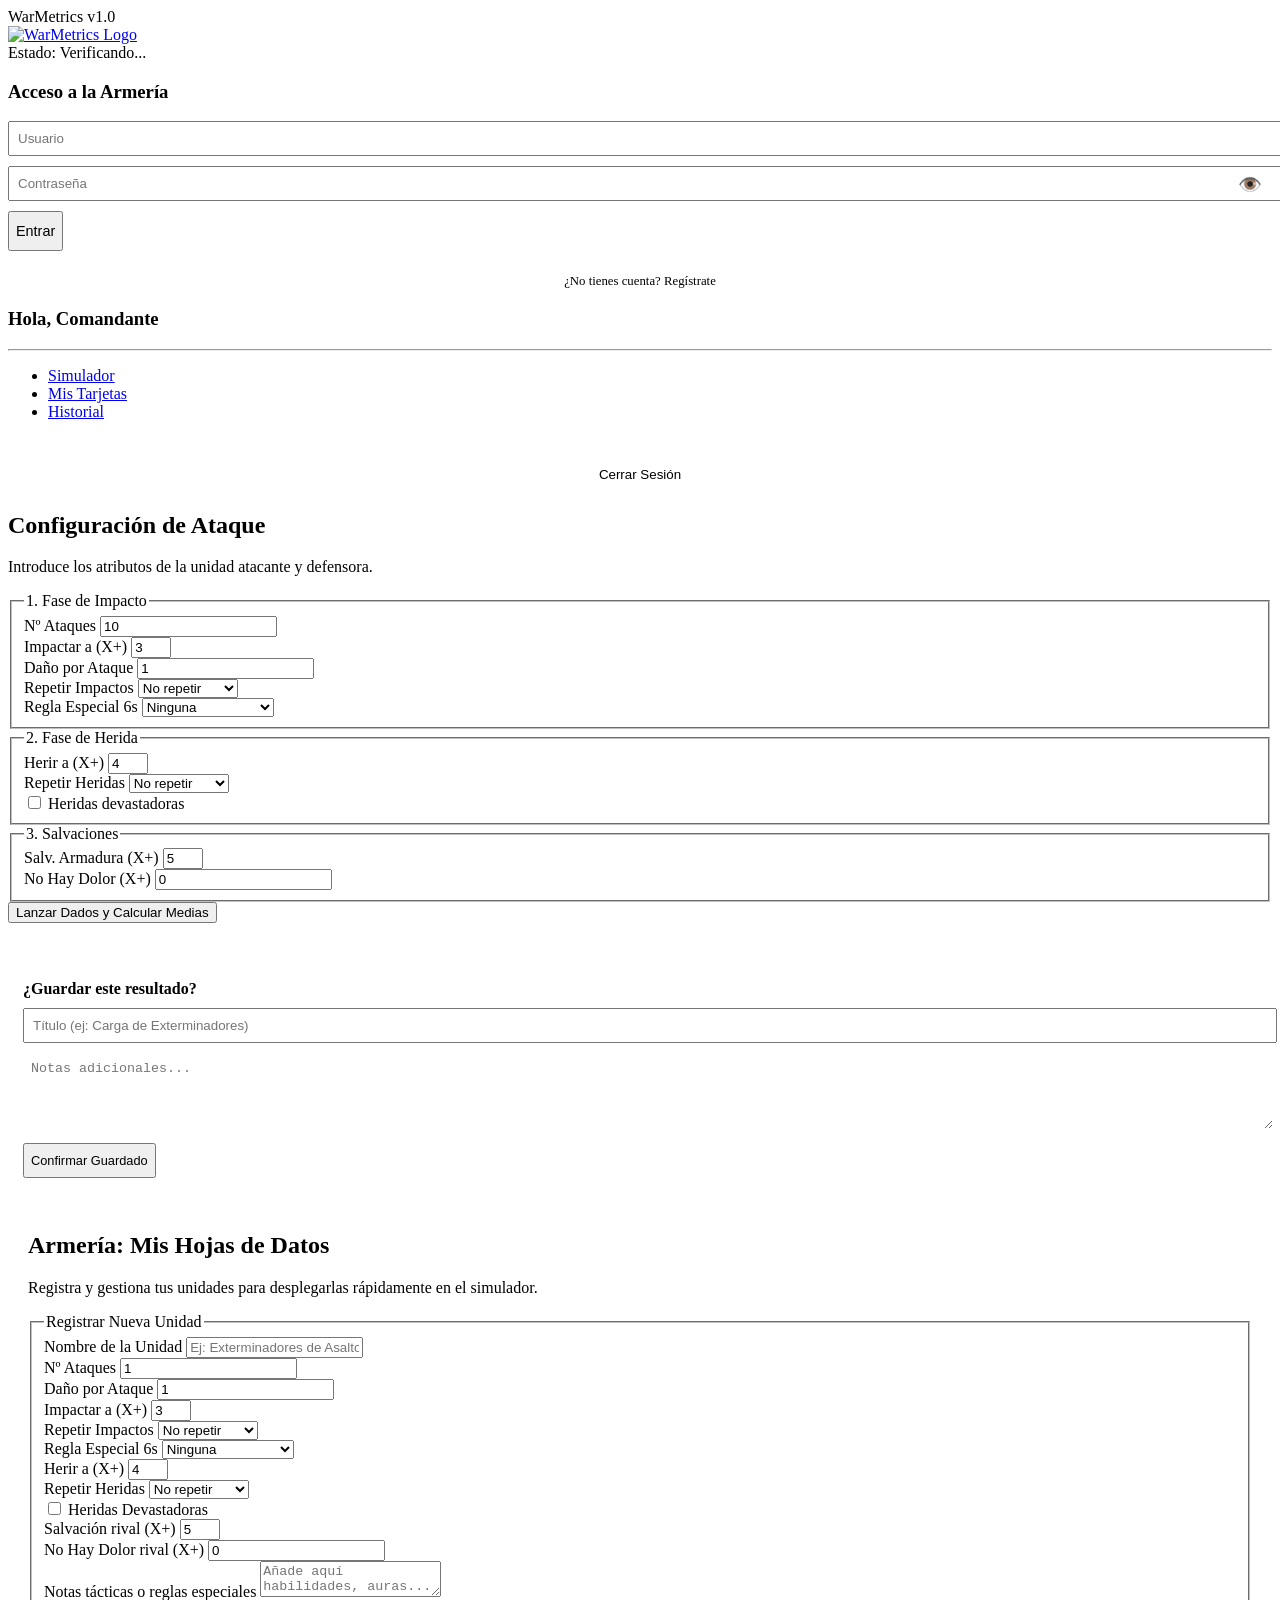
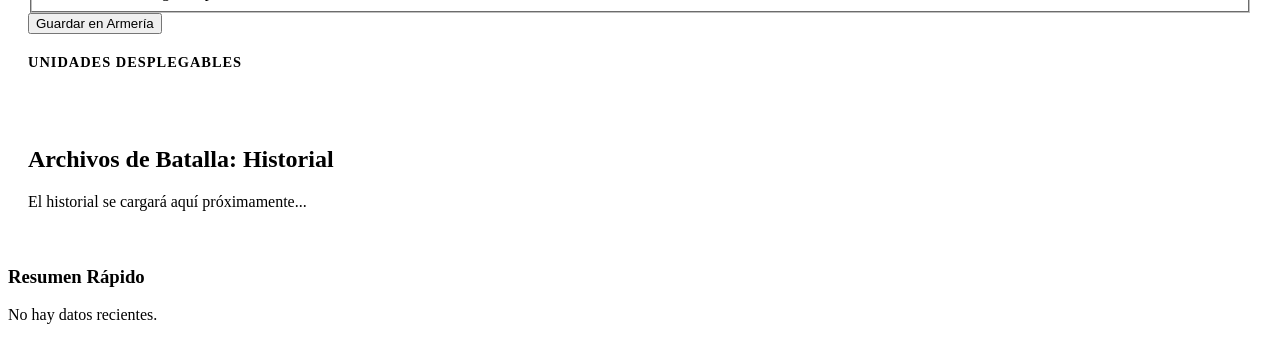
==== Proyecto1/src/main/resources/static/index.html @ 00ce9ef3 "Add functionality to save new unit cards and handle database connection errors - Implemented `guarda" ====
<!DOCTYPE html>
<html lang="es">
<head>
    <meta charset="UTF-8">
    <meta name="viewport" content="width=device-width, initial-scale=1.0">
    <title>WarMetrics - Simulador de Dados</title>

    <link rel="icon" type="image/png" href="/img/warDice.png">
    <link rel="stylesheet" href="/css/efectos.css">
    <link rel="stylesheet" href="/css/styles.css">
    <link rel="stylesheet" href="/css/responsive.css">
    
</head>
<body>

<header class="main-header">
    <div class="header-left">
        <div class="logo-text">WarMetrics <span>v1.0</span></div>
    </div>

    <div class="header-center">
        <a href="index.html" class="refresh-logo">
            <img src="/img/warDice.png" alt="WarMetrics Logo" id="web-icon">
        </a>
    </div>

    <div class="header-right">
        <nav class="header-menu">
            <span>Estado: </span>
            <span id="motor-status" class="status-badge">Verificando...</span>
        </nav>
    </div>
</header>

<div class="main-layout">
    <aside class="sidebar left-sidebar">
            <div id="auth-panel" class="pantalla-activa">
                <h3>Acceso a la Armería</h3>
                <div class="field" style="margin-bottom: 10px;">
                    <input type="text" id="auth-username" placeholder="Usuario" autocomplete="off" style="width: 100%; padding: 8px;">
                </div>
                <div class="field" style="position: relative; margin-bottom: 10px;">
                    <input type="password" id="auth-password" placeholder="Contraseña" autocomplete="new-password" style="width: 100%; padding: 8px; padding-right: 35px;">
                    <span id="toggle-eye" onclick="togglePasswordVisibility()" style="position: absolute; right: 10px; top: 50%; transform: translateY(-50%); cursor: pointer; color: var(--text-muted); font-size: 1.2em;">
                        👁️
                    </span>
                </div>
                <div class="field" id="campo-email" style="display: none; margin-bottom: 10px;">
                    <input type="email" id="auth-email" placeholder="Correo Electrónico" style="width: 100%; padding: 8px;">
                </div>
                
                <button onclick="hacerLogin()" id="btn-login" class="btn-primary" style="margin-bottom: 10px; height: 40px; font-size: 0.9em;">Entrar</button>
                <button onclick="hacerRegistro()" id="btn-registro" class="btn-primary" style="display: none; margin-bottom: 10px; height: 40px; font-size: 0.9em;">Confirmar Registro</button>
                
                <p style="font-size: 0.8em; color: var(--text-muted); text-align: center; cursor: pointer;" onclick="toggleModoAuth()" id="texto-toggle-auth">
                    ¿No tienes cuenta? Regístrate
                </p>
                <p id="auth-mensaje" style="font-size: 0.8em; color: #e74c3c; text-align: center; margin-top: 10px;"></p>
            </div>

            <div id="user-panel" class="pantalla-oculta">
                <h3 id="bienvenida-usuario" style="color: var(--accent);">Hola, Comandante</h3>
                <hr style="border-color: var(--border-dark); margin-bottom: 15px;">
                <ul>
                    <li><a href="#" id="menu-simulador" class="active" onclick="cambiarPantalla('simulador')">Simulador</a></li>
                    <li><a href="#" id="menu-unidades" onclick="cambiarPantalla('unidades')">Mis Tarjetas</a></li>
                    <li><a href="#" id="menu-historial" onclick="cambiarPantalla('historial')">Historial</a></li>
                </ul>
                <button type="button" onclick="console.log('Botón pulsado'); cerrarSesion()" style="width: 100%; margin-top: 20px; padding: 10px; background: transparent; border: 1px solid var(--border-input); color: var(--text-muted); cursor: pointer; border-radius: 5px;">
                    Cerrar Sesión
                </button>
            </div>
            
        </aside>

    <main class="content-area">
        
        <div id="panel-simulador" class="simulator-card pantalla-activa">
            <div class="card-header">
                <h2>Configuración de Ataque</h2>
                <p>Introduce los atributos de la unidad atacante y defensora.</p>
            </div>

            <div class="card-body">
                <fieldset class="step-group">
                    <legend>1. Fase de Impacto</legend>
                    <div class="input-grid">
                        <div class="field">
                            <label>Nº Ataques</label>
                            <input type="number" id="numAtaques" value="10" min="1">
                        </div>
                        <div class="field">
                            <label>Impactar a (X+)</label>
                            <input type="number" id="impactoX" value="3" min="1" max="6">
                        </div>
                        
                        <div class="field">
                            <label>Daño por Ataque</label>
                            <input type="number" id="dañoPorAtaque" value="1" min="1">
                        </div>

                        <div class="field">
                            <label>Repetir Impactos</label>
                            <select id="repeticionImpacto">
                                <option value="NONE">No repetir</option>
                                <option value="ONES">Repetir 1s</option>
                                <option value="ALL">Repetir fallos</option>
                            </select>
                        </div>
                        <div class="field">
                            <label>Regla Especial 6s</label>
                            <select id="especialSeisImpacto">
                                <option value="NONE">Ninguna</option>
                                <option value="EXTRA_HIT">Impacto Extra</option>
                                <option value="AUTO_WOUND">Herida Automática</option>
                            </select>
                        </div>
                    </div>
                </fieldset>

                <fieldset class="step-group">
                    <legend>2. Fase de Herida</legend>
                    <div class="input-grid">
                        <div class="field">
                            <label>Herir a (X+)</label>
                            <input type="number" id="herirX" value="4" min="2" max="6">
                        </div>
                        <div class="field">
                            <label>Repetir Heridas</label>
                            <select id="repeticionHerir">
                                <option value="NONE">No repetir</option>
                                <option value="ONES">Repetir 1s</option>
                                <option value="ALL">Repetir fallos</option>
                            </select>
                        </div>
                        <div class="field checkbox-container">
                            <label class="checkbox-label">
                                <input type="checkbox" id="seisHeridaInsalvable">
                                <span>Heridas devastadoras</span>
                            </label>
                        </div>
                    </div>
                </fieldset>

                <fieldset class="step-group">
                    <legend>3. Salvaciones</legend>
                    <div class="input-grid">
                        <div class="field">
                            <label>Salv. Armadura (X+)</label>
                            <input type="number" id="salvacionX" value="5" min="2" max="7">
                        </div>
                        <div class="field">
                            <label>No Hay Dolor (X+)</label>
                            <input type="number" id="noHayDolorX" value="0">
                        </div>
                    </div>
                </fieldset>
            </div>

            <div class="card-footer">
                <button class="btn-primary" onclick="ejecutarSimulacion()">
                    Lanzar Dados y Calcular Medias
                </button>
            </div>
        </div>

        <div id="contenedorResultados" class="results-area" style="display: none;"></div>

        <div id="panel-guardar-tirada" class="pantalla-oculta" style="margin-top: 20px; padding: 15px; background: var(--bg-panels); border: 1px solid var(--accent); border-radius: 5px;">
            <h4 style="color: var(--accent); margin-bottom: 10px;">¿Guardar este resultado?</h4>
            <input type="text" id="save-titulo" placeholder="Título (ej: Carga de Exterminadores)" style="width: 100%; margin-bottom: 10px; padding: 8px;">
            <textarea id="save-notas" placeholder="Notas adicionales..." style="width: 100%; height: 60px; margin-bottom: 10px; padding: 8px; background: var(--bg-main); color: white; border: 1px solid var(--border-input);"></textarea>
            <button onclick="enviarGuardado()" class="btn-primary" style="height: 35px; font-size: 0.8em;">Confirmar Guardado</button>
        </div>


        <div id="pantalla-unidades" class="pantalla-oculta" style="padding: 20px;">
            <div class="card-header">
                <h2>Armería: Mis Hojas de Datos</h2>
                <p>Registra y gestiona tus unidades para desplegarlas rápidamente en el simulador.</p>
            </div>

            <div class="card-body">
                <fieldset class="step-group">
                    <legend>Registrar Nueva Unidad</legend>
                    <div class="input-grid">
                        
                        <div class="field" style="grid-column: 1 / -1;">
                            <label>Nombre de la Unidad</label>
                            <input type="text" id="nueva-unidad-nombre" placeholder="Ej: Exterminadores de Asalto">
                        </div>

                        <div class="field">
                            <label>Nº Ataques</label>
                            <input type="number" id="nueva-unidad-ataques" value="1" min="1">
                        </div>
                        <div class="field">
                            <label>Daño por Ataque</label>
                            <input type="number" id="nueva-unidad-dano" value="1" min="1">
                        </div>

                        <div class="field">
                            <label>Impactar a (X+)</label>
                            <input type="number" id="nueva-unidad-impacto" value="3" min="1" max="6">
                        </div>
                        <div class="field">
                            <label>Repetir Impactos</label>
                            <select id="nueva-unidad-rep-impacto">
                                <option value="NONE">No repetir</option>
                                <option value="ONES">Repetir 1s</option>
                                <option value="ALL">Repetir fallos</option>
                            </select>
                        </div>
                        <div class="field">
                            <label>Regla Especial 6s</label>
                            <select id="nueva-unidad-esp-impacto">
                                <option value="NONE">Ninguna</option>
                                <option value="EXTRA_HIT">Impacto Extra</option>
                                <option value="AUTO_WOUND">Herida Automática</option>
                            </select>
                        </div>

                        <div class="field">
                            <label>Herir a (X+)</label>
                            <input type="number" id="nueva-unidad-herir" value="4" min="2" max="6">
                        </div>
                        <div class="field">
                            <label>Repetir Heridas</label>
                            <select id="nueva-unidad-rep-herir">
                                <option value="NONE">No repetir</option>
                                <option value="ONES">Repetir 1s</option>
                                <option value="ALL">Repetir fallos</option>
                            </select>
                        </div>
                        <div class="field checkbox-container">
                            <label class="checkbox-label">
                                <input type="checkbox" id="nueva-unidad-devastadoras">
                                <span>Heridas Devastadoras</span>
                            </label>
                        </div>

                        <div class="field">
                            <label>Salvación rival (X+)</label>
                            <input type="number" id="nueva-unidad-salvacion" value="5" min="2" max="7">
                        </div>
                        <div class="field">
                            <label>No Hay Dolor rival (X+)</label>
                            <input type="number" id="nueva-unidad-fnp" value="0">
                        </div>

                        <div class="field" style="grid-column: 1 / -1;">
                            <label>Notas tácticas o reglas especiales</label>
                            <textarea id="nueva-unidad-notas" placeholder="Añade aquí habilidades, auras..."></textarea>
                        </div>

                    </div>
                </fieldset>
            </div>

            <div class="card-footer" style="border-bottom: 1px solid var(--border-dark); margin-bottom: 20px;">
                <button class="btn-primary" onclick="guardarNuevaUnidad()">
                    Guardar en Armería
                </button>
            </div>

            <div class="card-body">
                <h3 style="color: var(--text-main); margin-bottom: 15px; text-transform: uppercase; font-size: 0.9em; letter-spacing: 1px;">Unidades Desplegables</h3>
                <div id="lista-tarjetas-unidad" style="display: grid; grid-template-columns: repeat(auto-fill, minmax(250px, 1fr)); gap: 15px;">
                    </div>
            </div>
        </div>

        <div id="pantalla-historial" class="pantalla-oculta" style="padding: 20px;">
            <h2 style="color: var(--accent); margin-bottom: 20px;">Archivos de Batalla: Historial</h2>
                <div id="historial-completo">
                    <p style="color: var(--text-muted);">El historial se cargará aquí próximamente...</p>
                </div>
        </div>

    </main>
    

    <aside class="sidebar right-sidebar">
        <h3>Resumen Rápido</h3>
        <div id="quick-stats">
            <p>No hay datos recientes.</p>
        </div>
    </aside>
</div>
<script src="/js/scriptLogin.js"></script>
<script src="/js/script.js"></script>
</body>
</html>
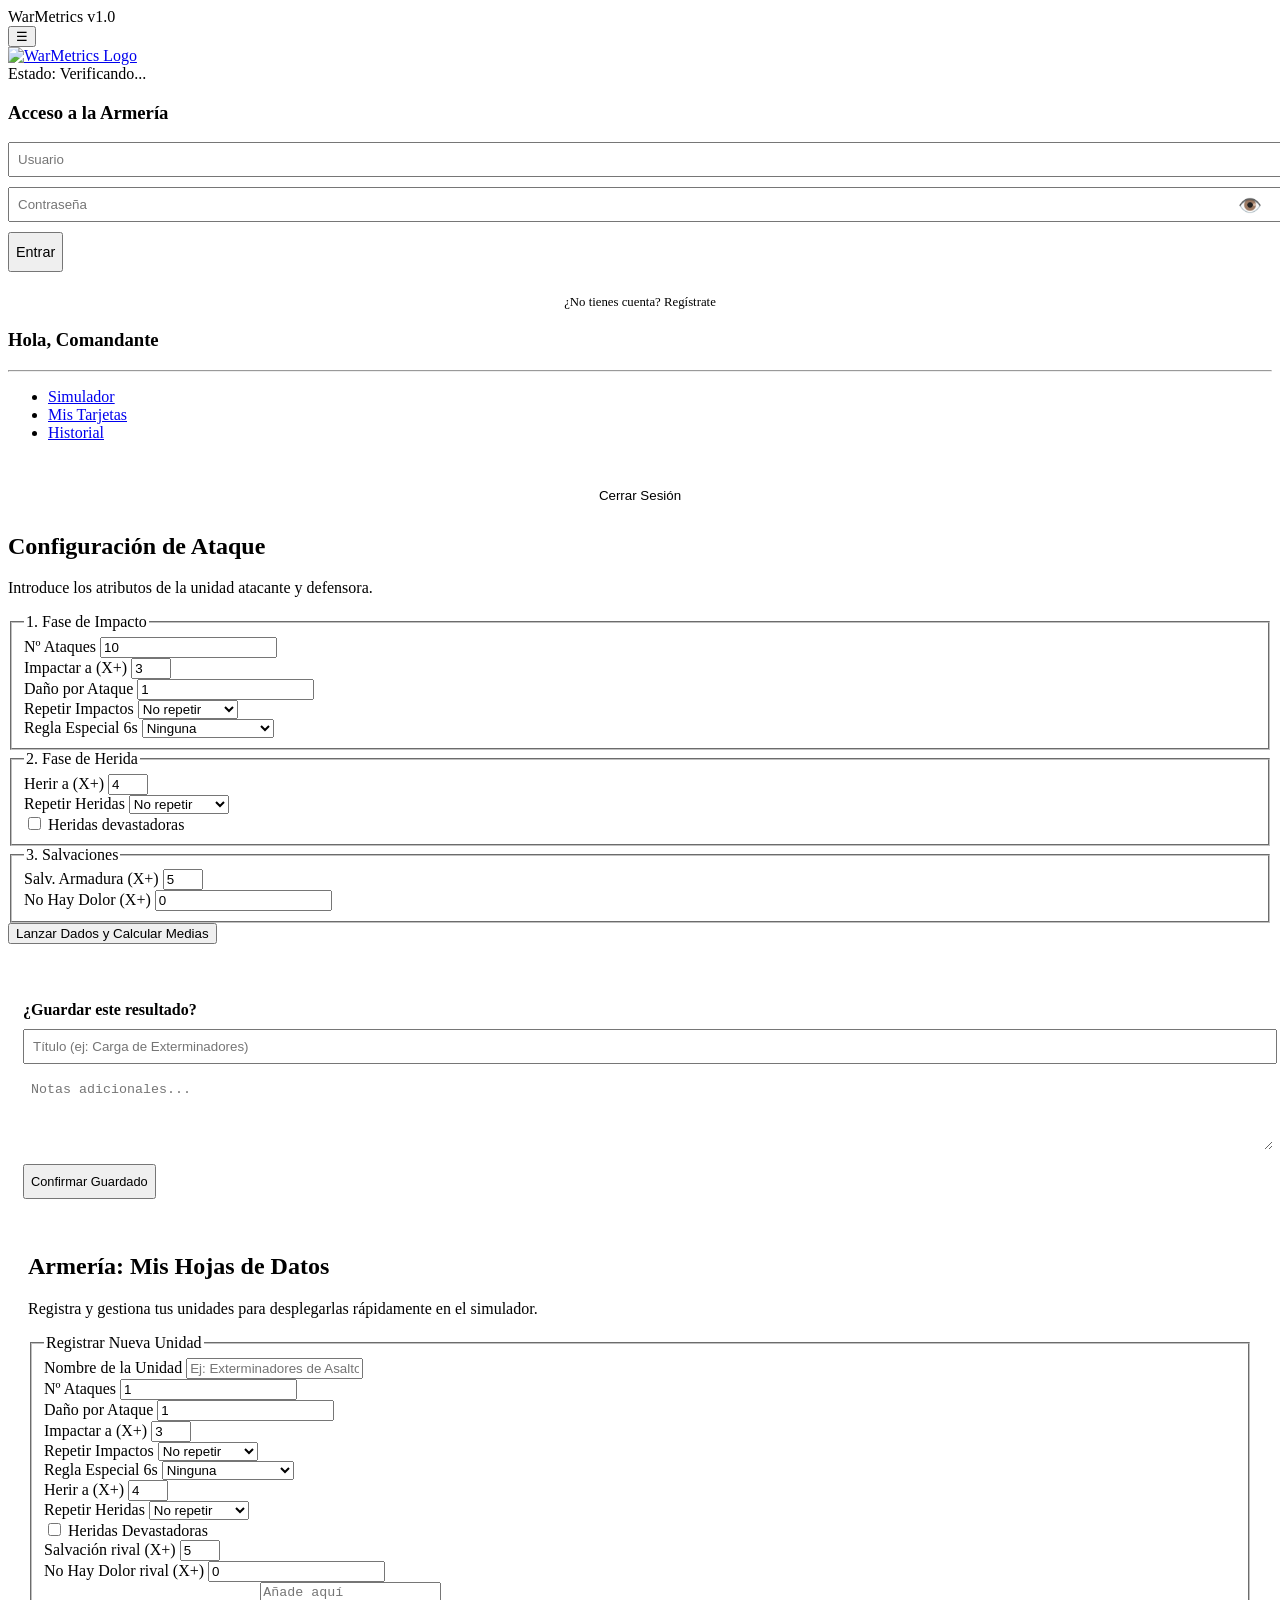
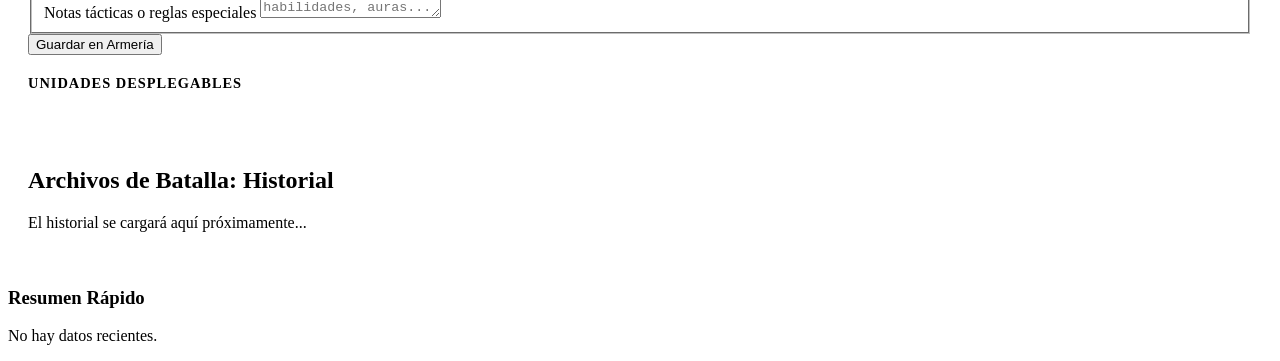
==== commit 54d4e321: "Eliminación de JWT y arreglos preliminares" ====
--- a/Proyecto1/src/main/resources/static/index.html
+++ b/Proyecto1/src/main/resources/static/index.html
@@ -16,6 +16,9 @@
 <header class="main-header">
     <div class="header-left">
         <div class="logo-text">WarMetrics <span>v1.0</span></div>
+        <button id="menu-toggle" class="menu-btn" onclick="toggleSidebar()">
+            ☰
+        </button>
     </div>
 
     <div class="header-center">
@@ -75,7 +78,7 @@
 
     <main class="content-area">
         
-        <div id="panel-simulador" class="simulator-card pantalla-activa">
+        <div id="pantalla-simulador" class="simulator-card pantalla-activa">
             <div class="card-header">
                 <h2>Configuración de Ataque</h2>
                 <p>Introduce los atributos de la unidad atacante y defensora.</p>
@@ -164,8 +167,18 @@
             </div>
         </div>
 
-        <div id="contenedorResultados" class="results-area" style="display: none;"></div>
-
+        <div id="contenedorResultados" class="results-area" style="display: none; justify-content: space-around; margin-top: 20px; padding: 15px; background: var(--bg-panels); border: 1px solid var(--accent); border-radius: 5px;">
+            <div class="caja-resultado" style="text-align: center;">
+                <h3 style="color: var(--text-muted); font-size: 0.9em; text-transform: uppercase;">Daño Real (Tirada)</h3>
+                <div id="resultado-aleatorio" class="display-resultados" style="font-size: 3em; font-weight: bold; color: #2ecc71; text-shadow: 0 0 10px #2ecc71;">0</div>
+            </div>
+            
+            <div class="caja-resultado" style="text-align: center;">
+                <h3 style="color: var(--text-muted); font-size: 0.9em; text-transform: uppercase;">Media Estadística</h3>
+                <div id="resultado-estadistico" class="display-resultados" style="font-size: 3em; font-weight: bold; color: #3498db; text-shadow: 0 0 10px #3498db;">0.00</div>
+            </div>
+        </div>
+        
         <div id="panel-guardar-tirada" class="pantalla-oculta" style="margin-top: 20px; padding: 15px; background: var(--bg-panels); border: 1px solid var(--accent); border-radius: 5px;">
             <h4 style="color: var(--accent); margin-bottom: 10px;">¿Guardar este resultado?</h4>
             <input type="text" id="save-titulo" placeholder="Título (ej: Carga de Exterminadores)" style="width: 100%; margin-bottom: 10px; padding: 8px;">
@@ -287,7 +300,14 @@
         </div>
     </aside>
 </div>
+
+<script src="/js/scriptSecurity.js"></script>
+
+
 <script src="/js/scriptLogin.js"></script>
-<script src="/js/script.js"></script>
+<script src="/js/scriptGuardadoHistorial.js"></script>
+<script src="/js/scriptMaestro.js"></script>
+<script src="/js/scriptArmeria.js"></script>
+
 </body>
 </html>
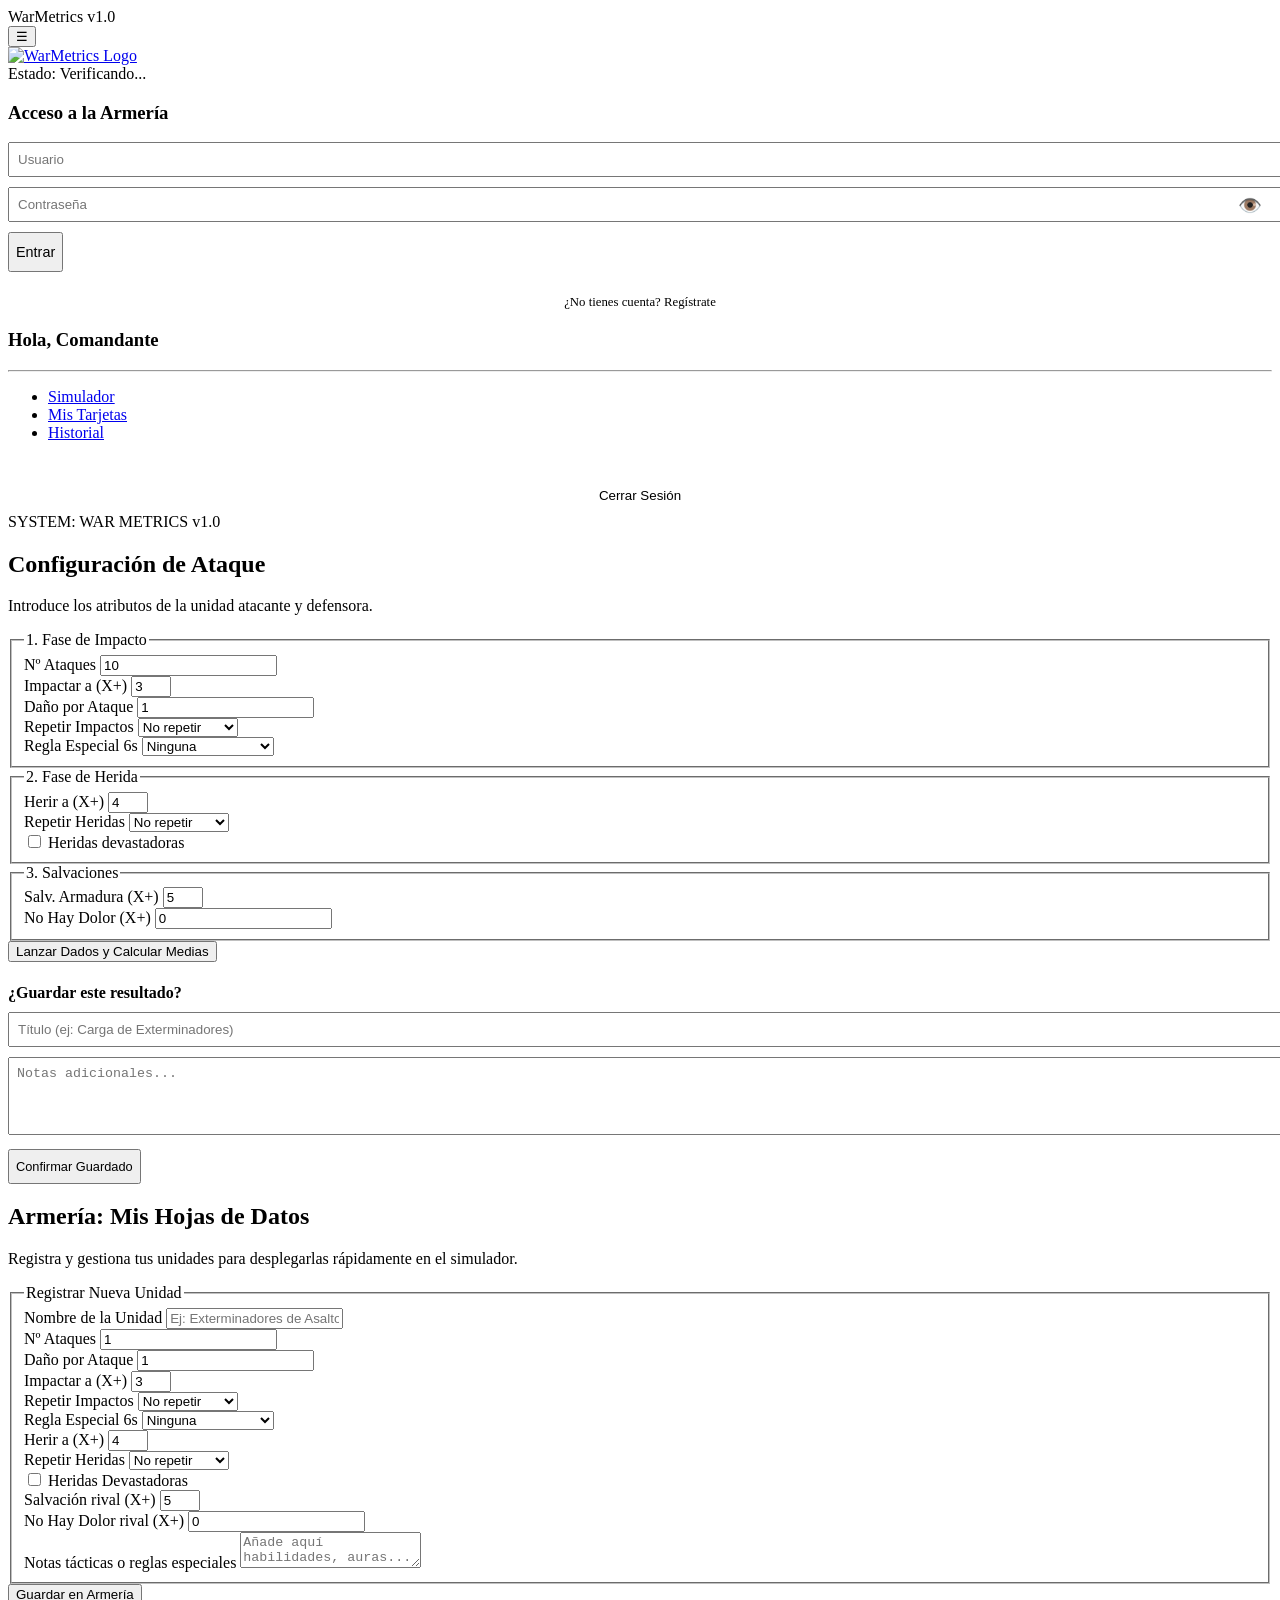
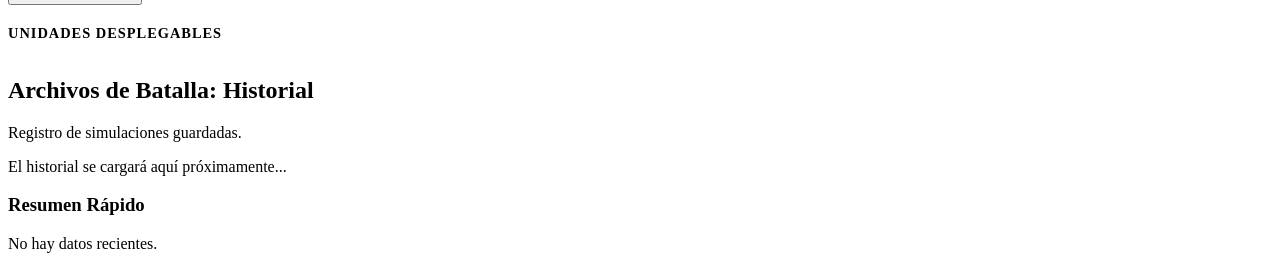
==== commit c9e54c2c: "Mejoras Front. Aspecto Terminal" ====
--- a/Proyecto1/src/main/resources/static/index.html
+++ b/Proyecto1/src/main/resources/static/index.html
@@ -9,16 +9,16 @@
     <link rel="stylesheet" href="/css/efectos.css">
     <link rel="stylesheet" href="/css/styles.css">
     <link rel="stylesheet" href="/css/responsive.css">
-    
 </head>
+
 <body>
+
+<div class="bg-effects"></div>
 
 <header class="main-header">
     <div class="header-left">
         <div class="logo-text">WarMetrics <span>v1.0</span></div>
-        <button id="menu-toggle" class="menu-btn" onclick="toggleSidebar()">
-            ☰
-        </button>
+        <button id="menu-toggle" class="menu-btn" onclick="toggleSidebar()">☰</button>
     </div>
 
     <div class="header-center">
@@ -36,49 +36,61 @@
 </header>
 
 <div class="main-layout">
+
+    <!-- SIDEBAR IZQUIERDO -->
     <aside class="sidebar left-sidebar">
-            <div id="auth-panel" class="pantalla-activa">
-                <h3>Acceso a la Armería</h3>
-                <div class="field" style="margin-bottom: 10px;">
-                    <input type="text" id="auth-username" placeholder="Usuario" autocomplete="off" style="width: 100%; padding: 8px;">
-                </div>
-                <div class="field" style="position: relative; margin-bottom: 10px;">
-                    <input type="password" id="auth-password" placeholder="Contraseña" autocomplete="new-password" style="width: 100%; padding: 8px; padding-right: 35px;">
-                    <span id="toggle-eye" onclick="togglePasswordVisibility()" style="position: absolute; right: 10px; top: 50%; transform: translateY(-50%); cursor: pointer; color: var(--text-muted); font-size: 1.2em;">
-                        👁️
-                    </span>
-                </div>
-                <div class="field" id="campo-email" style="display: none; margin-bottom: 10px;">
-                    <input type="email" id="auth-email" placeholder="Correo Electrónico" style="width: 100%; padding: 8px;">
-                </div>
-                
-                <button onclick="hacerLogin()" id="btn-login" class="btn-primary" style="margin-bottom: 10px; height: 40px; font-size: 0.9em;">Entrar</button>
-                <button onclick="hacerRegistro()" id="btn-registro" class="btn-primary" style="display: none; margin-bottom: 10px; height: 40px; font-size: 0.9em;">Confirmar Registro</button>
-                
-                <p style="font-size: 0.8em; color: var(--text-muted); text-align: center; cursor: pointer;" onclick="toggleModoAuth()" id="texto-toggle-auth">
-                    ¿No tienes cuenta? Regístrate
-                </p>
-                <p id="auth-mensaje" style="font-size: 0.8em; color: #e74c3c; text-align: center; margin-top: 10px;"></p>
-            </div>
-
-            <div id="user-panel" class="pantalla-oculta">
-                <h3 id="bienvenida-usuario" style="color: var(--accent);">Hola, Comandante</h3>
-                <hr style="border-color: var(--border-dark); margin-bottom: 15px;">
-                <ul>
-                    <li><a href="#" id="menu-simulador" class="active" onclick="cambiarPantalla('simulador')">Simulador</a></li>
-                    <li><a href="#" id="menu-unidades" onclick="cambiarPantalla('unidades')">Mis Tarjetas</a></li>
-                    <li><a href="#" id="menu-historial" onclick="cambiarPantalla('historial')">Historial</a></li>
-                </ul>
-                <button type="button" onclick="console.log('Botón pulsado'); cerrarSesion()" style="width: 100%; margin-top: 20px; padding: 10px; background: transparent; border: 1px solid var(--border-input); color: var(--text-muted); cursor: pointer; border-radius: 5px;">
-                    Cerrar Sesión
-                </button>
-            </div>
-            
-        </aside>
-
+        <div id="auth-panel" class="pantalla-activa">
+            <h3>Acceso a la Armería</h3>
+
+            <div class="field" style="margin-bottom: 10px;">
+                <input type="text" id="auth-username" placeholder="Usuario" autocomplete="off" style="width: 100%; padding: 8px;">
+            </div>
+
+            <div class="field" style="position: relative; margin-bottom: 10px;">
+                <input type="password" id="auth-password" placeholder="Contraseña" autocomplete="new-password" style="width: 100%; padding: 8px; padding-right: 35px;">
+                <span id="toggle-eye" onclick="togglePasswordVisibility()" style="position: absolute; right: 10px; top: 50%; transform: translateY(-50%); cursor: pointer; color: var(--text-muted); font-size: 1.2em;">
+                    👁️
+                </span>
+            </div>
+
+            <div class="field" id="campo-email" style="display: none; margin-bottom: 10px;">
+                <input type="email" id="auth-email" placeholder="Correo Electrónico" style="width: 100%; padding: 8px;">
+            </div>
+
+            <button onclick="hacerLogin()" id="btn-login" class="btn-primary" style="margin-bottom: 10px; height: 40px; font-size: 0.9em;">Entrar</button>
+            <button onclick="hacerRegistro()" id="btn-registro" class="btn-primary" style="display: none; margin-bottom: 10px; height: 40px; font-size: 0.9em;">Confirmar Registro</button>
+
+            <p style="font-size: 0.8em; color: var(--text-muted); text-align: center; cursor: pointer;" onclick="toggleModoAuth()" id="texto-toggle-auth">
+                ¿No tienes cuenta? Regístrate
+            </p>
+
+            <p id="auth-mensaje" style="font-size: 0.8em; color: #e74c3c; text-align: center; margin-top: 10px;"></p>
+        </div>
+
+        <div id="user-panel" class="pantalla-oculta">
+            <h3 id="bienvenida-usuario" style="color: var(--accent);">Hola, Comandante</h3>
+            <hr style="border-color: var(--border-dark); margin-bottom: 15px;">
+
+            <ul>
+                <li><a href="#" id="menu-simulador" class="active" onclick="cambiarPantalla('simulador')">Simulador</a></li>
+                <li><a href="#" id="menu-unidades" onclick="cambiarPantalla('unidades')">Mis Tarjetas</a></li>
+                <li><a href="#" id="menu-historial" onclick="cambiarPantalla('historial')">Historial</a></li>
+            </ul>
+
+            <button type="button" onclick="console.log('Botón pulsado'); cerrarSesion()" style="width: 100%; margin-top: 20px; padding: 10px; background: transparent; border: 1px solid var(--border-input); color: var(--text-muted); cursor: pointer; border-radius: 5px;">
+                Cerrar Sesión
+            </button>
+        </div>
+    </aside>
+
+    <!-- CONTENIDO CENTRAL -->
     <main class="content-area">
-        
-        <div id="pantalla-simulador" class="simulator-card pantalla-activa">
+
+        <!-- SIMULADOR -->
+        <div id="pantalla-simulador" class="pantalla-seccion simulator-card pantalla-activa">
+
+            <div class="hud-label">SYSTEM: WAR METRICS v1.0</div>
+
             <div class="card-header">
                 <h2>Configuración de Ataque</h2>
                 <p>Introduce los atributos de la unidad atacante y defensora.</p>
@@ -87,16 +99,18 @@
             <div class="card-body">
                 <fieldset class="step-group">
                     <legend>1. Fase de Impacto</legend>
+
                     <div class="input-grid">
                         <div class="field">
                             <label>Nº Ataques</label>
                             <input type="number" id="numAtaques" value="10" min="1">
                         </div>
+
                         <div class="field">
                             <label>Impactar a (X+)</label>
                             <input type="number" id="impactoX" value="3" min="1" max="6">
                         </div>
-                        
+
                         <div class="field">
                             <label>Daño por Ataque</label>
                             <input type="number" id="dañoPorAtaque" value="1" min="1">
@@ -110,6 +124,7 @@
                                 <option value="ALL">Repetir fallos</option>
                             </select>
                         </div>
+
                         <div class="field">
                             <label>Regla Especial 6s</label>
                             <select id="especialSeisImpacto">
@@ -123,11 +138,13 @@
 
                 <fieldset class="step-group">
                     <legend>2. Fase de Herida</legend>
+
                     <div class="input-grid">
                         <div class="field">
                             <label>Herir a (X+)</label>
                             <input type="number" id="herirX" value="4" min="2" max="6">
                         </div>
+
                         <div class="field">
                             <label>Repetir Heridas</label>
                             <select id="repeticionHerir">
@@ -136,6 +153,7 @@
                                 <option value="ALL">Repetir fallos</option>
                             </select>
                         </div>
+
                         <div class="field checkbox-container">
                             <label class="checkbox-label">
                                 <input type="checkbox" id="seisHeridaInsalvable">
@@ -147,11 +165,13 @@
 
                 <fieldset class="step-group">
                     <legend>3. Salvaciones</legend>
+
                     <div class="input-grid">
                         <div class="field">
                             <label>Salv. Armadura (X+)</label>
                             <input type="number" id="salvacionX" value="5" min="2" max="7">
                         </div>
+
                         <div class="field">
                             <label>No Hay Dolor (X+)</label>
                             <input type="number" id="noHayDolorX" value="0">
@@ -165,29 +185,31 @@
                     Lanzar Dados y Calcular Medias
                 </button>
             </div>
-        </div>
-
-        <div id="contenedorResultados" class="results-area" style="display: none; justify-content: space-around; margin-top: 20px; padding: 15px; background: var(--bg-panels); border: 1px solid var(--accent); border-radius: 5px;">
-            <div class="caja-resultado" style="text-align: center;">
-                <h3 style="color: var(--text-muted); font-size: 0.9em; text-transform: uppercase;">Daño Real (Tirada)</h3>
-                <div id="resultado-aleatorio" class="display-resultados" style="font-size: 3em; font-weight: bold; color: #2ecc71; text-shadow: 0 0 10px #2ecc71;">0</div>
-            </div>
-            
-            <div class="caja-resultado" style="text-align: center;">
-                <h3 style="color: var(--text-muted); font-size: 0.9em; text-transform: uppercase;">Media Estadística</h3>
-                <div id="resultado-estadistico" class="display-resultados" style="font-size: 3em; font-weight: bold; color: #3498db; text-shadow: 0 0 10px #3498db;">0.00</div>
-            </div>
-        </div>
-        
-        <div id="panel-guardar-tirada" class="pantalla-oculta" style="margin-top: 20px; padding: 15px; background: var(--bg-panels); border: 1px solid var(--accent); border-radius: 5px;">
-            <h4 style="color: var(--accent); margin-bottom: 10px;">¿Guardar este resultado?</h4>
-            <input type="text" id="save-titulo" placeholder="Título (ej: Carga de Exterminadores)" style="width: 100%; margin-bottom: 10px; padding: 8px;">
-            <textarea id="save-notas" placeholder="Notas adicionales..." style="width: 100%; height: 60px; margin-bottom: 10px; padding: 8px; background: var(--bg-main); color: white; border: 1px solid var(--border-input);"></textarea>
-            <button onclick="enviarGuardado()" class="btn-primary" style="height: 35px; font-size: 0.8em;">Confirmar Guardado</button>
-        </div>
-
-
-        <div id="pantalla-unidades" class="pantalla-oculta" style="padding: 20px;">
+
+            <div id="contenedorResultados" class="results-panel" style="display: none;">
+                <div class="resultado-box resultado-aleatorio">
+                    <span class="resultado-label">Daño Real (Tirada)</span>
+                    <div id="resultado-aleatorio" class="resultado-valor">0</div>
+                </div>
+
+                <div class="resultado-box resultado-estadistico">
+                    <span class="resultado-label">Media Estadística</span>
+                    <div id="resultado-estadistico" class="resultado-valor">0.00</div>
+                </div>
+            </div>
+
+            <div id="panel-guardar-tirada" class="pantalla-oculta">
+                <h4 style="color: var(--accent); margin-bottom: 10px;">¿Guardar este resultado?</h4>
+                <input type="text" id="save-titulo" placeholder="Título (ej: Carga de Exterminadores)" style="width: 100%; margin-bottom: 10px; padding: 8px;">
+                <textarea id="save-notas" placeholder="Notas adicionales..." style="width: 100%; height: 60px; margin-bottom: 10px; padding: 8px;"></textarea>
+                <button onclick="enviarGuardado()" class="btn-primary" style="height: 35px; font-size: 0.8em;">Confirmar Guardado</button>
+            </div>
+
+        </div>
+
+        <!-- ARMERÍA -->
+        <div id="pantalla-unidades" class="pantalla-seccion simulator-card pantalla-oculta">
+
             <div class="card-header">
                 <h2>Armería: Mis Hojas de Datos</h2>
                 <p>Registra y gestiona tus unidades para desplegarlas rápidamente en el simulador.</p>
@@ -196,9 +218,9 @@
             <div class="card-body">
                 <fieldset class="step-group">
                     <legend>Registrar Nueva Unidad</legend>
+
                     <div class="input-grid">
-                        
-                        <div class="field" style="grid-column: 1 / -1;">
+                        <div class="field full-width">
                             <label>Nombre de la Unidad</label>
                             <input type="text" id="nueva-unidad-nombre" placeholder="Ej: Exterminadores de Asalto">
                         </div>
@@ -207,6 +229,7 @@
                             <label>Nº Ataques</label>
                             <input type="number" id="nueva-unidad-ataques" value="1" min="1">
                         </div>
+
                         <div class="field">
                             <label>Daño por Ataque</label>
                             <input type="number" id="nueva-unidad-dano" value="1" min="1">
@@ -216,6 +239,7 @@
                             <label>Impactar a (X+)</label>
                             <input type="number" id="nueva-unidad-impacto" value="3" min="1" max="6">
                         </div>
+
                         <div class="field">
                             <label>Repetir Impactos</label>
                             <select id="nueva-unidad-rep-impacto">
@@ -224,6 +248,7 @@
                                 <option value="ALL">Repetir fallos</option>
                             </select>
                         </div>
+
                         <div class="field">
                             <label>Regla Especial 6s</label>
                             <select id="nueva-unidad-esp-impacto">
@@ -237,6 +262,7 @@
                             <label>Herir a (X+)</label>
                             <input type="number" id="nueva-unidad-herir" value="4" min="2" max="6">
                         </div>
+
                         <div class="field">
                             <label>Repetir Heridas</label>
                             <select id="nueva-unidad-rep-herir">
@@ -245,6 +271,7 @@
                                 <option value="ALL">Repetir fallos</option>
                             </select>
                         </div>
+
                         <div class="field checkbox-container">
                             <label class="checkbox-label">
                                 <input type="checkbox" id="nueva-unidad-devastadoras">
@@ -256,16 +283,16 @@
                             <label>Salvación rival (X+)</label>
                             <input type="number" id="nueva-unidad-salvacion" value="5" min="2" max="7">
                         </div>
+
                         <div class="field">
                             <label>No Hay Dolor rival (X+)</label>
                             <input type="number" id="nueva-unidad-fnp" value="0">
                         </div>
 
-                        <div class="field" style="grid-column: 1 / -1;">
+                        <div class="field full-width">
                             <label>Notas tácticas o reglas especiales</label>
                             <textarea id="nueva-unidad-notas" placeholder="Añade aquí habilidades, auras..."></textarea>
                         </div>
-
                     </div>
                 </fieldset>
             </div>
@@ -277,33 +304,43 @@
             </div>
 
             <div class="card-body">
-                <h3 style="color: var(--text-main); margin-bottom: 15px; text-transform: uppercase; font-size: 0.9em; letter-spacing: 1px;">Unidades Desplegables</h3>
+                <h3 style="color: var(--text-main); margin-bottom: 15px; text-transform: uppercase; font-size: 0.9em; letter-spacing: 1px;">
+                    Unidades Desplegables
+                </h3>
+
                 <div id="lista-tarjetas-unidad" style="display: grid; grid-template-columns: repeat(auto-fill, minmax(250px, 1fr)); gap: 15px;">
-                    </div>
-            </div>
-        </div>
-
-        <div id="pantalla-historial" class="pantalla-oculta" style="padding: 20px;">
-            <h2 style="color: var(--accent); margin-bottom: 20px;">Archivos de Batalla: Historial</h2>
+                </div>
+            </div>
+
+        </div>
+
+        <!-- HISTORIAL -->
+        <div id="pantalla-historial" class="pantalla-seccion simulator-card pantalla-oculta">
+            <div class="card-header">
+                <h2>Archivos de Batalla: Historial</h2>
+                <p>Registro de simulaciones guardadas.</p>
+            </div>
+
+            <div class="card-body">
                 <div id="historial-completo">
                     <p style="color: var(--text-muted);">El historial se cargará aquí próximamente...</p>
                 </div>
+            </div>
         </div>
 
     </main>
-    
-
+
+    <!-- SIDEBAR DERECHO -->
     <aside class="sidebar right-sidebar">
         <h3>Resumen Rápido</h3>
         <div id="quick-stats">
             <p>No hay datos recientes.</p>
         </div>
     </aside>
+
 </div>
 
 <script src="/js/scriptSecurity.js"></script>
-
-
 <script src="/js/scriptLogin.js"></script>
 <script src="/js/scriptGuardadoHistorial.js"></script>
 <script src="/js/scriptMaestro.js"></script>
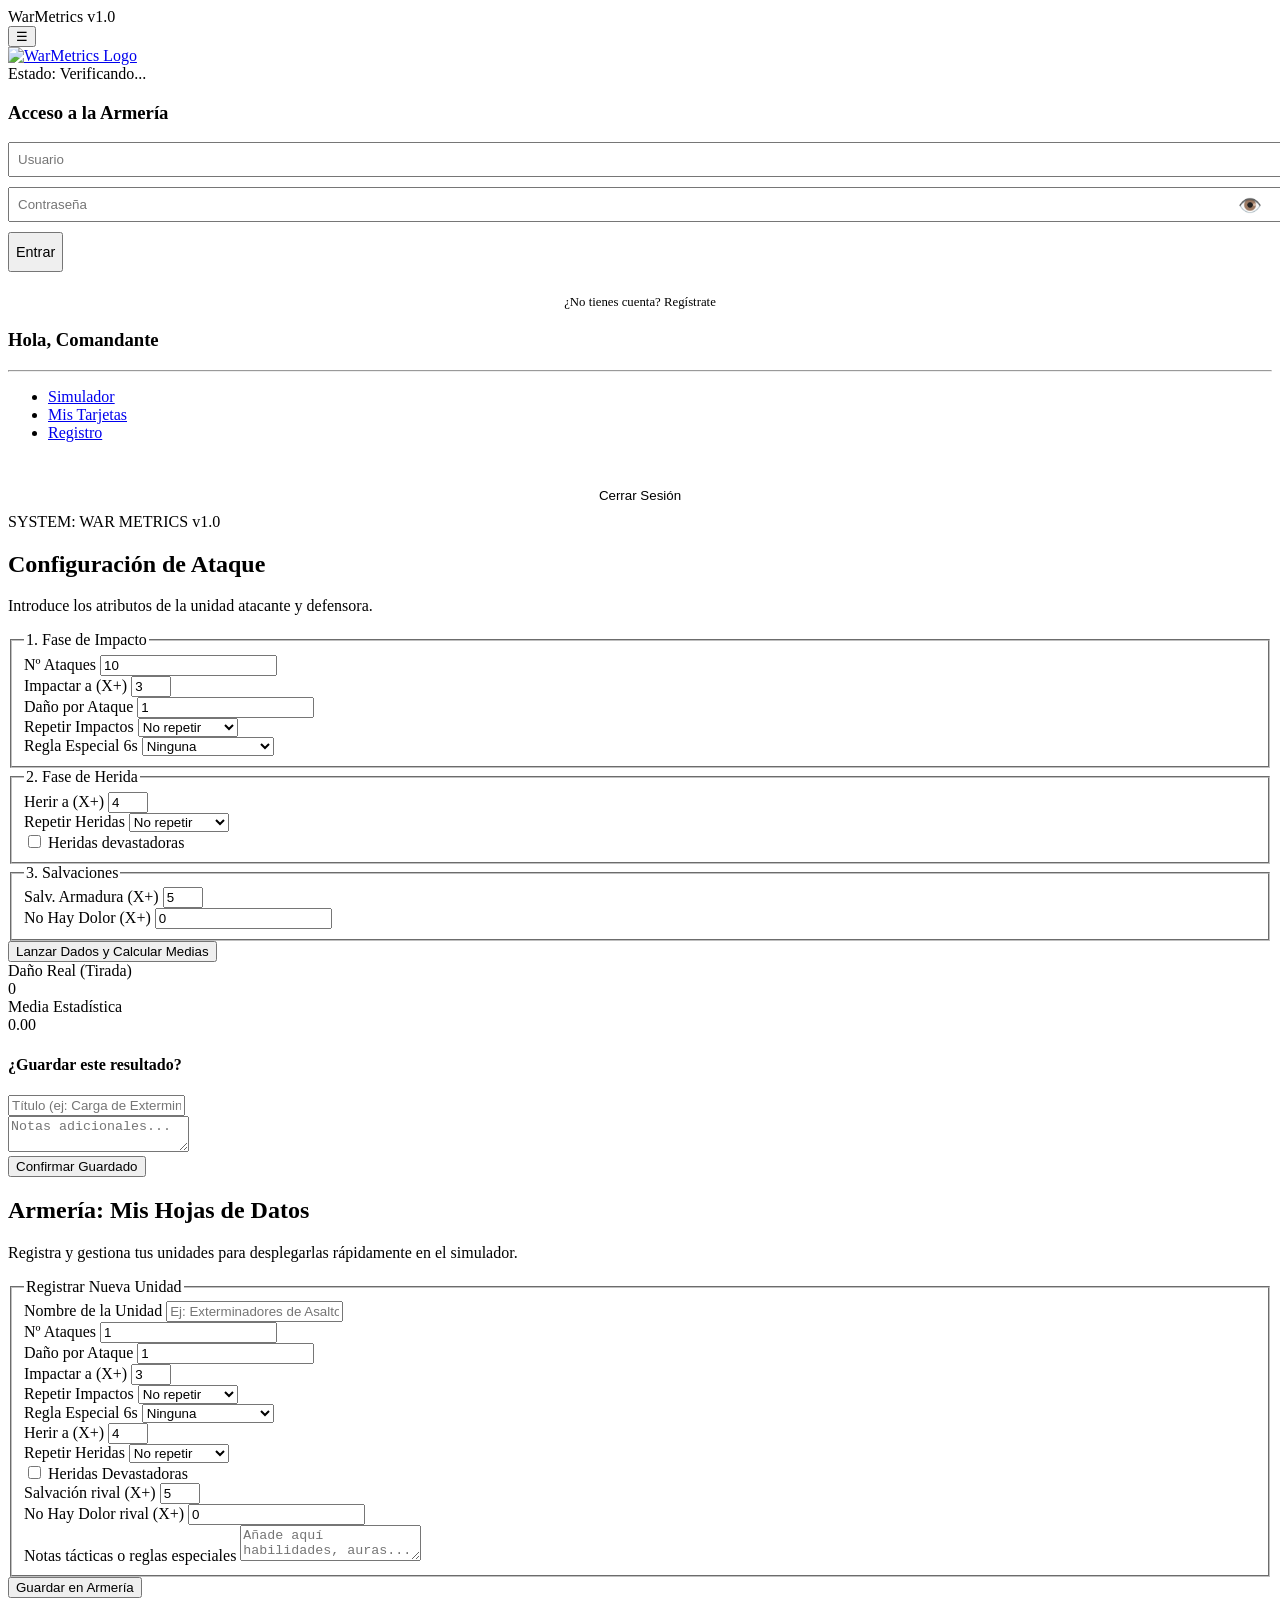
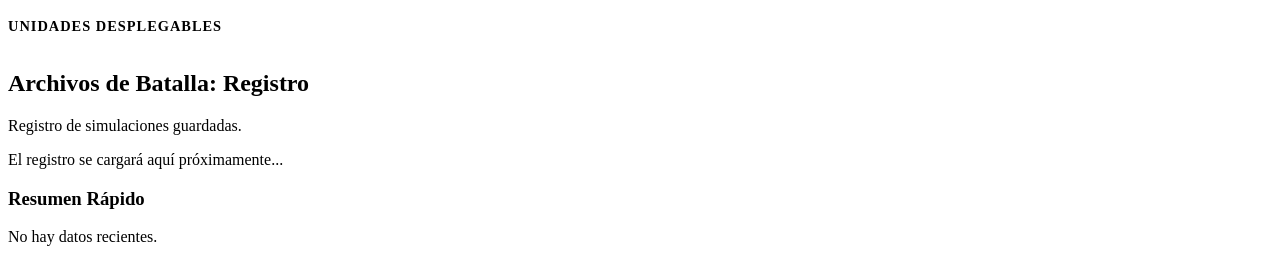
==== commit 0ee14f12: "Add UI click sound effect for modern interface interactions - Introduced a new audio file: `750435__" ====
--- a/Proyecto1/src/main/resources/static/index.html
+++ b/Proyecto1/src/main/resources/static/index.html
@@ -74,7 +74,7 @@
             <ul>
                 <li><a href="#" id="menu-simulador" class="active" onclick="cambiarPantalla('simulador')">Simulador</a></li>
                 <li><a href="#" id="menu-unidades" onclick="cambiarPantalla('unidades')">Mis Tarjetas</a></li>
-                <li><a href="#" id="menu-historial" onclick="cambiarPantalla('historial')">Historial</a></li>
+                <li><a href="#" id="menu-historial" onclick="cambiarPantalla('historial')">Registro</a></li>
             </ul>
 
             <button type="button" onclick="console.log('Botón pulsado'); cerrarSesion()" style="width: 100%; margin-top: 20px; padding: 10px; background: transparent; border: 1px solid var(--border-input); color: var(--text-muted); cursor: pointer; border-radius: 5px;">
@@ -186,7 +186,7 @@
                 </button>
             </div>
 
-            <div id="contenedorResultados" class="results-panel" style="display: none;">
+            <div id="contenedorResultados" class="results-panel">
                 <div class="resultado-box resultado-aleatorio">
                     <span class="resultado-label">Daño Real (Tirada)</span>
                     <div id="resultado-aleatorio" class="resultado-valor">0</div>
@@ -198,11 +198,20 @@
                 </div>
             </div>
 
-            <div id="panel-guardar-tirada" class="pantalla-oculta">
-                <h4 style="color: var(--accent); margin-bottom: 10px;">¿Guardar este resultado?</h4>
-                <input type="text" id="save-titulo" placeholder="Título (ej: Carga de Exterminadores)" style="width: 100%; margin-bottom: 10px; padding: 8px;">
-                <textarea id="save-notas" placeholder="Notas adicionales..." style="width: 100%; height: 60px; margin-bottom: 10px; padding: 8px;"></textarea>
-                <button onclick="enviarGuardado()" class="btn-primary" style="height: 35px; font-size: 0.8em;">Confirmar Guardado</button>
+            <div id="panel-guardar-tirada" class="save-panel pantalla-oculta">
+                <h4>¿Guardar este resultado?</h4>
+
+                <div class="field">
+                    <input type="text" id="save-titulo" placeholder="Título (ej: Carga de Exterminadores)">
+                </div>
+
+                <div class="field">
+                    <textarea id="save-notas" placeholder="Notas adicionales..."></textarea>
+                </div>
+
+                <button onclick="enviarGuardado()" class="btn-primary btn-save-result">
+                    Confirmar Guardado
+                </button>
             </div>
 
         </div>
@@ -317,13 +326,13 @@
         <!-- HISTORIAL -->
         <div id="pantalla-historial" class="pantalla-seccion simulator-card pantalla-oculta">
             <div class="card-header">
-                <h2>Archivos de Batalla: Historial</h2>
+                <h2>Archivos de Batalla: Registro</h2>
                 <p>Registro de simulaciones guardadas.</p>
             </div>
 
             <div class="card-body">
                 <div id="historial-completo">
-                    <p style="color: var(--text-muted);">El historial se cargará aquí próximamente...</p>
+                    <p style="color: var(--text-muted);">El registro se cargará aquí próximamente...</p>
                 </div>
             </div>
         </div>
@@ -342,7 +351,7 @@
 
 <script src="/js/scriptSecurity.js"></script>
 <script src="/js/scriptLogin.js"></script>
-<script src="/js/scriptGuardadoHistorial.js"></script>
+<script src="/js/scriptGuardadoRegistro.js"></script>
 <script src="/js/scriptMaestro.js"></script>
 <script src="/js/scriptArmeria.js"></script>
 
